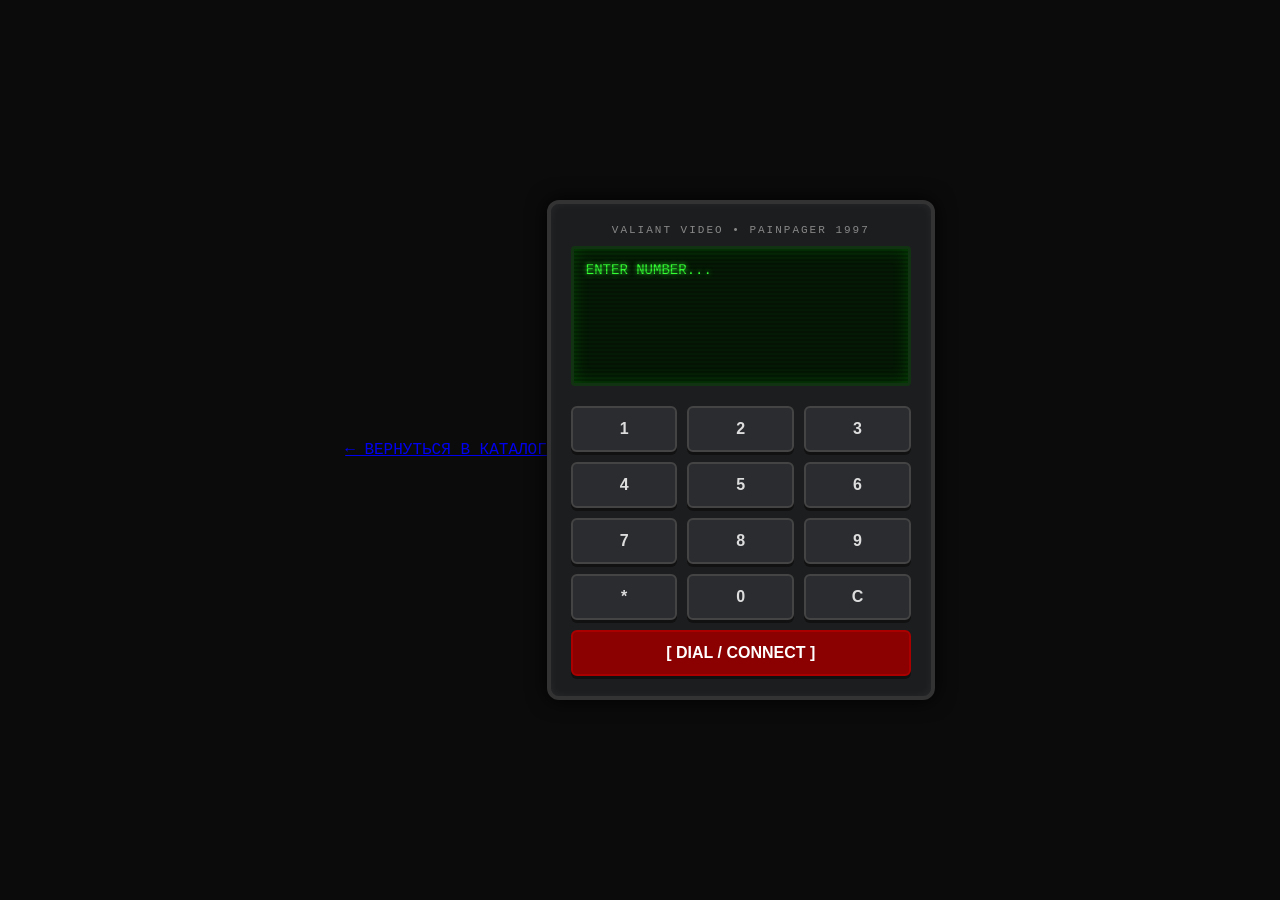
==== hotline.html @ 7526b308 "Add files via upload" ====
<!DOCTYPE html>
<html lang="ru">
<head>
  <meta charset="UTF-8">
  <title>Valiant Video Enterprises - Hot Line</title>
  <style>
    body {
      background-color: #0b0b0b;
      color: #33ff33;
      font-family: 'Courier New', Courier, monospace;
      display: flex;
      justify-content: center;
      align-items: center;
      min-height: 100vh;
      margin: 0;
    }

    /* Корпус устройства */
    .pager-device {
      background: #1c1d1f;
      border: 4px solid #333;
      border-radius: 12px;
      padding: 20px;
      width: 340px;
      box-shadow: 0 0 20px rgba(0,0,0,0.9), inset 0 0 10px rgba(255,255,255,0.05);
    }

    .brand-header {
      color: #888;
      font-size: 11px;
      text-transform: uppercase;
      letter-spacing: 2px;
      margin-bottom: 10px;
      text-align: center;
    }

    /* Монохромный LCD экран */
    .screen {
      background-color: #051a05;
      border: 3px solid #113311;
      border-radius: 4px;
      padding: 12px;
      height: 110px;
      overflow: hidden;
      position: relative;
      box-shadow: inset 0 0 15px rgba(0,255,0,0.2);
    }

    /* Эффект сканирующих линий (CRT) */
    .screen::before {
      content: " ";
      position: absolute;
      top: 0; left: 0; bottom: 0; right: 0;
      background: linear-gradient(rgba(18, 16, 16, 0) 50%, rgba(0, 0, 0, 0.25) 50%);
      background-size: 100% 4px;
      pointer-events: none;
    }

    .display-text {
      font-size: 14px;
      line-height: 1.4;
      text-shadow: 0 0 5px #33ff33;
      white-space: pre-wrap;
    }

    /* Кнопочный блок */
    .keypad {
      display: grid;
      grid-template-columns: repeat(3, 1fr);
      gap: 10px;
      margin-top: 20px;
    }

    .btn {
      background: #2a2c30;
      color: #ddd;
      border: 2px solid #444;
      border-radius: 6px;
      padding: 12px 0;
      font-size: 16px;
      font-weight: bold;
      cursor: pointer;
      text-align: center;
      user-select: none;
      box-shadow: 0 3px 0 #111;
    }

    .btn:active {
      transform: translateY(2px);
      box-shadow: 0 1px 0 #111;
    }

    .btn-call {
      background: #8b0000;
      color: #fff;
      border-color: #a00;
      grid-column: span 3;
    }
    
    .btn-call:hover {
      background: #a00000;
    }
  </style>
</head>
<body>
<a href="index.html" class="back-btn">← ВЕРНУТЬСЯ В КАТАЛОГ</a>
<div class="pager-device">
  <div class="brand-header">VALIANT VIDEO • PAINPAGER 1997</div>
  
  <div class="screen">
    <div id="display" class="display-text">ENTER NUMBER...</div>
  </div>

  <div class="keypad">
    <button class="btn" onclick="press('1')">1</button>
    <button class="btn" onclick="press('2')">2</button>
    <button class="btn" onclick="press('3')">3</button>
    <button class="btn" onclick="press('4')">4</button>
    <button class="btn" onclick="press('5')">5</button>
    <button class="btn" onclick="press('6')">6</button>
    <button class="btn" onclick="press('7')">7</button>
    <button class="btn" onclick="press('8')">8</button>
    <button class="btn" onclick="press('9')">9</button>
    <button class="btn" onclick="press('*')">*</button>
    <button class="btn" onclick="press('0')">0</button>
    <button class="btn" onclick="clearInput()">C</button>
    <button class="btn btn-call" onclick="makeCall()">[ DIAL / CONNECT ]</button>
  </div>
</div>

<script>
  let currentInput = "";
  const display = document.getElementById('display');

  // Звуковой синтезатор
  function playTone(freq = 440, type = 'sine', duration = 0.08) {
    try {
      const audioCtx = new (window.AudioContext || window.webkitAudioContext)();
      const osc = audioCtx.createOscillator();
      const gain = audioCtx.createGain();
      osc.type = type;
      osc.frequency.value = freq;
      gain.gain.setValueAtTime(0.05, audioCtx.currentTime);
      osc.connect(gain);
      gain.connect(audioCtx.destination);
      osc.start();
      osc.stop(audioCtx.currentTime + duration);
    } catch (e) {}
  }

  function press(val) {
    playTone(600, 'square');
    if (currentInput.length < 15) {
      currentInput += val;
      display.innerText = "DIAL: " + currentInput;
    }
  }

  function clearInput() {
    playTone(300, 'sawtooth');
    currentInput = "";
    display.innerText = "ENTER NUMBER...";
  }

  // Главная функция вызова
  function makeCall() {
    playTone(880, 'square', 0.2);
    display.innerText = "CONNECTING...";

    setTimeout(() => {
      // 1. Проверка на 911
      if (currentInput === "911") {
        playTone(150, 'sawtooth', 0.5); // Низкий тревожный звук
        typeText("!!! WARNING !!!\nLINE INTERCEPTED\nCOMMUNICATION IS BLOCKED");
      } 
      // 2. Проверка на номер Starkweather (1900 или 900)
      else if (currentInput.includes("1900") || currentInput.includes("900")) {
        typeText("> VALIANT VIDEO ENTERPRISES\n> LEAVE YOUR ORDER AFTER THE BEEP.\n> PRICE: $2.99/MIN.\n> WE KNOW WHERE YOU LIVE.");
      } 
      // 3. Пасхалка на 666
      else if (currentInput === "666") {
        typeText("> STARKWEATHER IS WATCHING YOU...\n> RUN.");
      }
      // 4. Пасхалка на 000 (Секретный код)
      else if (currentInput === "000") {
        typeText("> VALIANT CLUB CODE:\n> DISCOUNT-1997\n> USE AT CHECKOUT.");
      }
      // 5. Пустой ввод
      else if (currentInput === "") {
        display.innerText = "ERROR: NO NUMBER";
      } 
      // 6. Любой другой неизвестный номер
      else {
        display.innerText = "BUSY SIGNAL...\nTRY AGAIN LATER.";
        playTone(200, 'sawtooth', 0.4);
      }
    }, 1000);
  }

  // Функция посимвольной печати текста с аудио-кликом
  function typeText(text) {
    display.innerText = "";
    let i = 0;
    
    const timer = setInterval(() => {
      display.innerText += text[i];
      playTone(700, 'sine', 0.02);
      i++;
      if (i >= text.length) {
        clearInterval(timer);
      }
    }, 35);
  }
</script>

</body>
</html>
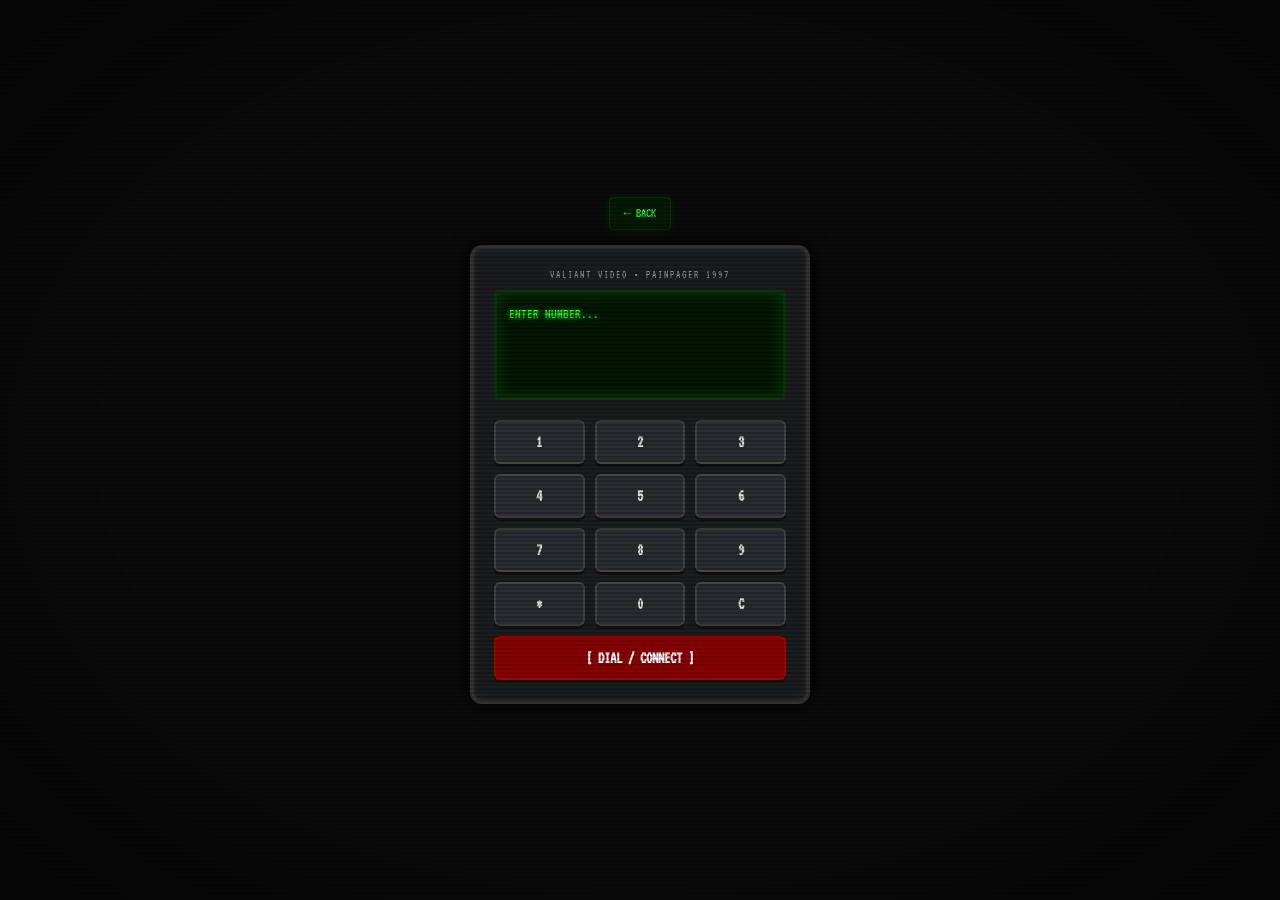
==== commit a5e4b6f1: "Add files via upload" ====
--- a/hotline.html
+++ b/hotline.html
@@ -2,7 +2,13 @@
 <html lang="ru">
 <head>
   <meta charset="UTF-8">
+  <meta name="viewport" content="width=device-width, initial-scale=1.0">
   <title>Valiant Video Enterprises - Hot Line</title>
+  <link rel="icon" type="image/svg+xml" href="assets/favicon.svg">
+  <link rel="preconnect" href="https://fonts.googleapis.com">
+  <link rel="preconnect" href="https://fonts.gstatic.com" crossorigin>
+  <link href="https://fonts.googleapis.com/css2?family=VT323&display=swap" rel="stylesheet">
+  <link rel="stylesheet" href="style.css">
   <style>
     body {
       background-color: #0b0b0b;
@@ -103,7 +109,7 @@
   </style>
 </head>
 <body>
-<a href="index.html" class="back-btn">← ВЕРНУТЬСЯ В КАТАЛОГ</a>
+<a href="index.html" class="back-btn">← BACK</a>
 <div class="pager-device">
   <div class="brand-header">VALIANT VIDEO • PAINPAGER 1997</div>
   
--- a/style.css
+++ b/style.css
@@ -0,0 +1,614 @@
+* {
+    margin: 0;
+    padding: 0;
+    box-sizing: border-box;
+    font-family: 'VT323', 'Courier New', monospace;
+}
+
+html {
+    font-size: 20px; /* VT323 пиксельный и мелкий — поднимаем базу */
+}
+
+body {
+    background-color: #2b2a29; /* Тёмно-серый общий фон */
+    color: #ffffff;
+    display: flex;
+    flex-direction: column;
+    align-items: center;
+    padding: 20px;
+}
+
+/* --- CRT-ОВЕРЛЕЙ ПОВЕРХ ВСЕГО САЙТА --- */
+body::before {
+    content: "";
+    position: fixed;
+    top: 0;
+    left: 0;
+    right: 0;
+    bottom: 0;
+    background: repeating-linear-gradient(
+        0deg,
+        rgba(0, 0, 0, 0) 0px,
+        rgba(0, 0, 0, 0) 2px,
+        rgba(0, 0, 0, 0.18) 2px,
+        rgba(0, 0, 0, 0.18) 4px
+    );
+    pointer-events: none;
+    z-index: 9999;
+}
+
+body::after {
+    content: "";
+    position: fixed;
+    top: 0;
+    left: 0;
+    right: 0;
+    bottom: 0;
+    background: radial-gradient(ellipse at center, rgba(0, 0, 0, 0) 60%, rgba(0, 0, 0, 0.45) 100%);
+    pointer-events: none;
+    z-index: 9998;
+    animation: crt-flicker 5s infinite;
+}
+
+@keyframes crt-flicker {
+    0%, 100% { opacity: 1; }
+    91%      { opacity: 1; }
+    92%      { opacity: 0.65; }
+    93%      { opacity: 1; }
+    96%      { opacity: 0.8; }
+    97%      { opacity: 1; }
+}
+
+/* --- НАВИГАЦИЯ --- */
+.navbar {
+    display: flex;
+    gap: 8px;
+    width: 100%;
+    max-width: 950px; /* Было 750px */
+    margin-bottom: 20px;
+    border-bottom: 2px solid #8b0000;
+    padding-bottom: 10px;
+}
+
+.nav-btn {
+    background-color: #4a1313;  /* Тёмно-бордовый, тусклый цвет */
+    color: #888888;           /* Серый, слегка погасший текст */
+    border: 1px solid #4a0d0d;
+    padding: 8px 16px;
+    font-weight: bold;
+    cursor: pointer;
+    font-size: 0.9rem;
+}
+
+.nav-btn.active {
+    background-color: #cc0000; /* Ярко-красный */
+    color: #ffffff;           /* Белый четкий текст */
+    border: 1px solid #ff3333;
+    box-shadow: 0 0 8px rgba(204, 0, 0, 0.6); /* Легкое свечение */
+}
+
+.nav-btn:hover {
+    background-color: #6e1c1c;
+    color: #ffffff;
+}
+
+/* --- ОСНОВНОЙ БЛОК --- */
+.main-card {
+    background-color: #000000;
+    width: 100%;
+    max-width: 950px; /* Было 700px/750px */
+    padding: 30px;    /* Немного добавим внутренних отступов */
+    border: 1px solid #333;
+    text-align: center;
+    color: #fff;
+}
+
+.site-header {
+    color: #d61111;
+    font-family: 'Courier New', monospace;
+    font-size: 1.1rem;
+    margin-bottom: 25px;
+}
+
+/* --- ПРЕДУПРЕЖДЕНИЯ --- */
+.warning-badge {
+    background-color: #cc0000;
+    color: #fff;
+    padding: 2px 6px;
+    font-size: 0.75rem;
+    font-weight: bold;
+}
+
+.warning-box h2 {
+    font-size: 1.1rem;
+    color: #ffffff;
+    margin: 10px 0 5px;
+    line-height: 1.3;
+}
+
+.sub-warning {
+    color: #ccc;
+    font-style: italic;
+    font-size: 0.9rem;
+    margin-bottom: 15px;
+}
+
+.agree-text {
+    color: #cc0000;
+    font-style: italic;
+    font-size: 0.85rem;
+    margin-bottom: 20px;
+}
+
+/* --- БАННЕР / ГЛИТЧ --- */
+.banner {
+    width: 100%;
+    height: 180px;
+    background: repeating-linear-gradient(
+        0deg,
+        #1a1a1a,
+        #1a1a1a 2px,
+        #0d0d0d 2px,
+        #0d0d0d 4px
+    ); /* Эффект сканирующих линий CRT */
+    border: 1px solid #333;
+    display: flex;
+    justify-content: center;
+    align-items: center;
+    margin-bottom: 25px;
+    position: relative;
+    overflow: hidden;
+}
+
+.banner-overlay span {
+    font-size: 1.5rem;
+    font-weight: bold;
+    font-style: italic;
+    color: #ff3333;
+    text-shadow: 2px 2px 4px #000;
+    letter-spacing: 2px;
+}
+
+/* --- БЛОК УСЛОВИЙ --- */
+.terms-box {
+    border: 1px solid #333;
+    text-align: left;
+    padding: 12px;
+    margin-bottom: 25px;
+    background-color: #050505;
+}
+
+.terms-box h3 {
+    font-size: 0.75rem;
+    color: #aaa;
+    margin-bottom: 8px;
+}
+
+.terms-box p {
+    font-size: 0.7rem;
+    color: #777;
+    line-height: 1.4;
+}
+
+/* --- ФОРМА ВХОДА --- */
+.login-box {
+    background-color: #5a5a5a; /* Серый прямоугольник */
+    padding: 15px 20px;
+    margin-bottom: 30px;
+    color: #000;
+    text-align: left;
+}
+
+.form-row {
+    display: flex;
+    align-items: flex-end;
+    gap: 15px;
+    margin-bottom: 12px;
+}
+
+.input-group {
+    display: flex;
+    flex-direction: column;
+}
+
+.input-group label {
+    font-size: 0.8rem;
+    font-weight: bold;
+    font-style: italic;
+    margin-bottom: 4px;
+}
+
+.input-group input {
+    padding: 4px;
+    border: 1px solid #000;
+    width: 150px;
+}
+
+.login-btn {
+    padding: 4px 12px;
+    background-color: #e0e0e0;
+    border: 1px solid #000;
+    cursor: pointer;
+    font-size: 0.85rem;
+}
+
+.login-btn:hover {
+    background-color: #fff;
+}
+
+.checkbox-group {
+    display: flex;
+    align-items: center;
+    gap: 8px;
+    font-size: 0.8rem;
+    font-weight: bold;
+    font-style: italic;
+}
+
+/* --- ФУТЕР --- */
+.site-footer {
+    font-size: 0.65rem;
+    color: #666;
+    margin-top: 10px;
+}
+
+/* Вспомогательный класс для скрытия элементов */
+.hidden {
+    display: none !important;
+}
+
+.error-text {
+    color: #ff3333;
+    font-size: 0.8rem;
+    font-weight: bold;
+    margin-top: 8px;
+}
+
+/* --- СТИЛИ ДЛЯ КАТАЛОГА (STORE) --- */
+.store-card {
+    background-color: #000000;
+    width: 100%;
+    max-width: 950px; /* Было 700px/750px */
+    padding: 30px;    /* Немного добавим внутренних отступов */
+    border: 1px solid #333;
+    text-align: center;
+    color: #fff;
+}
+
+.brand-title {
+    color: #cc0000;
+    font-family: 'Impact', sans-serif;
+    letter-spacing: 2px;
+    font-size: 2.2rem;
+}
+
+.store-title {
+    font-size: 2.5rem;
+    margin-top: 10px;
+}
+
+.store-subtitle {
+    font-size: 0.8rem;
+    letter-spacing: 3px;
+    margin-bottom: 20px;
+}
+
+.store-warning {
+    color: #cc0000;
+    font-size: 0.8rem;
+    font-weight: bold;
+    margin-bottom: 30px;
+}
+
+.small-red {
+    font-size: 0.7rem;
+    margin-top: 5px;
+}
+
+/* Карточка товара */
+.product-item {
+    background-color: #fff;
+    color: #000;
+    margin-bottom: 20px;
+    border: 1px solid #999;
+    text-align: left;
+}
+
+.product-info {
+    display: flex;
+    padding: 15px;
+    gap: 20px;
+}
+
+.product-img-placeholder {
+    width: 100px;
+    height: 100px;
+    background-color: #eee;
+    border: 1px dashed #aaa;
+    display: flex;
+    align-items: center;
+    justify-content: center;
+    font-size: 0.7rem;
+    color: #666;
+}
+
+.product-desc h4 {
+    font-size: 1.1rem;
+    margin-bottom: 10px;
+}
+
+.product-desc ul {
+    list-style: none;
+    font-size: 0.9rem;
+    color: #333;
+    line-height: 1.5;
+}
+
+/* Серый плашка управления товаром */
+.product-bar {
+    background-color: #ccc;
+    padding: 8px 15px;
+    display: flex;
+    justify-content: space-between;
+    align-items: center;
+    gap: 10px;
+    font-size: 0.85rem;
+    font-weight: bold;
+    border-top: 1px solid #aaa;
+}
+
+.buy-btn {
+    background-color: #eee;
+    border: 1px solid #000;
+    padding: 4px 10px;
+    font-size: 0.85rem;
+    cursor: pointer;
+    font-weight: bold;
+}
+
+.buy-btn:hover {
+    background-color: #fff;
+}
+
+/* Настройки для картинок товаров */
+.product-img {
+    width: 130px;
+    height: 130px;
+    object-fit: contain;
+    background-color: #fff;
+    border: 1px solid #999;
+    padding: 3px;
+    /* Эффект ретро-фотографии: ч/б и контраст */
+    filter: grayscale(100%) contrast(120%);
+}
+
+.qty-input {
+    width: 45px;           /* Компактная ширина */
+    padding: 2px 4px;      /* Внутренние отступы */
+    border: 1px solid #666;/* Серый кантик */
+    background-color: #fff;
+    font-size: 0.75rem;
+    text-align: center;    /* Выравнивание цифры по центру */
+}
+
+/* Ярлык быстрого перехода к корзине */
+.cart-shortcut {
+    color: #ff3333;
+    font-weight: bold;
+    text-decoration: none;
+    background-color: #2b0808;
+    padding: 6px 12px;
+    border: 1px solid #aa0000;
+}
+.cart-shortcut:hover {
+    background-color: #aa0000;
+    color: #fff;
+}
+
+/* Контейнер корзины */
+.cart-box {
+    margin-top: 40px;
+    background-color: #111;
+    border: 2px solid #cc0000;
+    padding: 20px;
+    color: #ccc;
+    font-family: 'Courier New', monospace;
+}
+
+.cart-title {
+    color: #ff2222;
+    text-align: center;
+    margin-bottom: 15px;
+    letter-spacing: 2px;
+}
+
+/* Таблица корзины */
+.cart-table {
+    width: 100%;
+    border-collapse: collapse;
+    margin-bottom: 15px;
+}
+
+.cart-table th {
+    background-color: #333;
+    color: #fff;
+    padding: 8px;
+    text-align: left;
+    font-size: 0.85rem;
+}
+
+.cart-table td {
+    padding: 8px;
+    border-bottom: 1px solid #333;
+    font-size: 0.9rem;
+}
+
+.remove-btn {
+    background: #600;
+    color: #fff;
+    border: none;
+    cursor: pointer;
+    padding: 2px 6px;
+    font-weight: bold;
+}
+.remove-btn:hover {
+    background: #f00;
+}
+
+.cart-total-bar {
+    display: flex;
+    justify-content: space-between;
+    font-size: 1.1rem;
+    font-weight: bold;
+    color: #fff;
+    background: #222;
+    padding: 10px;
+    border: 1px solid #444;
+    margin-bottom: 20px;
+}
+
+/* Поля ввода корзины */
+.checkout-form {
+    display: flex;
+    flex-direction: column;
+    gap: 12px;
+}
+
+.cart-field {
+    display: flex;
+    flex-direction: column;
+    gap: 5px;
+}
+
+.cart-field label {
+    color: #aaa;
+    font-size: 0.85rem;
+    font-weight: bold;
+}
+
+.cart-field input, .cart-field textarea {
+    background-color: #000;
+    border: 1px solid #666;
+    color: #00ff00; /* Ретро зеленый текст */
+    padding: 8px;
+    font-family: 'Courier New', monospace;
+    font-size: 1rem;
+}
+
+.cart-field input:focus, .cart-field textarea:focus {
+    outline: none;
+    border-color: #cc0000;
+}
+
+.place-order-btn {
+    background-color: #cc0000;
+    color: #fff;
+    border: 1px solid #ff4444;
+    padding: 12px;
+    font-weight: bold;
+    font-size: 1.1rem;
+    cursor: pointer;
+    letter-spacing: 1px;
+    transition: background 0.2s;
+}
+
+.place-order-btn:hover {
+    background-color: #ff0000;
+}
+
+.checkout-msg {
+    text-align: center;
+    font-weight: bold;
+    min-height: 20px;
+}
+
+.back-btn {
+  display: inline-block;
+  color: #33ff33;
+  text-decoration: none;
+  font-size: 13px;
+  border: 1px solid #113311;
+  background-color: #051a05;
+  padding: 8px 14px;
+  border-radius: 4px;
+  margin-bottom: 15px;
+  box-shadow: 0 0 10px rgba(0, 255, 0, 0.1);
+  transition: all 0.2s ease;
+}
+
+.back-btn:hover {
+  background-color: #33ff33;
+  color: #000;
+  box-shadow: 0 0 15px rgba(0, 255, 0, 0.5);
+}
+
+.cart-summary {
+  background: #111;
+  border: 2px solid #333;
+  padding: 15px;
+  width: 320px;
+  color: #eee;
+  font-family: 'Courier New', monospace;
+}
+
+.cart-row {
+  display: flex;
+  justify-content: space-between;
+  margin-bottom: 8px;
+}
+
+.promo-box {
+  display: flex;
+  gap: 5px;
+  margin: 12px 0;
+}
+
+.promo-box input {
+  background: #000;
+  border: 1px solid #444;
+  color: #33ff33;
+  padding: 6px 10px;
+  font-family: 'Courier New', monospace;
+  font-size: 13px;
+  text-transform: uppercase;
+  flex-grow: 1;
+}
+
+.promo-box button {
+  background: #222;
+  color: #fff;
+  border: 1px solid #555;
+  padding: 6px 12px;
+  cursor: pointer;
+  font-family: inherit;
+  font-size: 12px;
+}
+
+.promo-box button:hover {
+  background: #33ff33;
+  color: #000;
+}
+
+.promo-msg {
+  font-size: 11px;
+  margin-bottom: 8px;
+}
+
+.promo-msg.success { color: #33ff33; }
+.promo-msg.error { color: #ff3333; }
+
+.discount-row {
+  color: #ffcc00;
+}
+
+.divider {
+  border: none;
+  border-top: 1px dashed #444;
+  margin: 10px 0;
+}
+
+.total-row {
+  font-weight: bold;
+  font-size: 16px;
+  color: #33ff33;
+}
